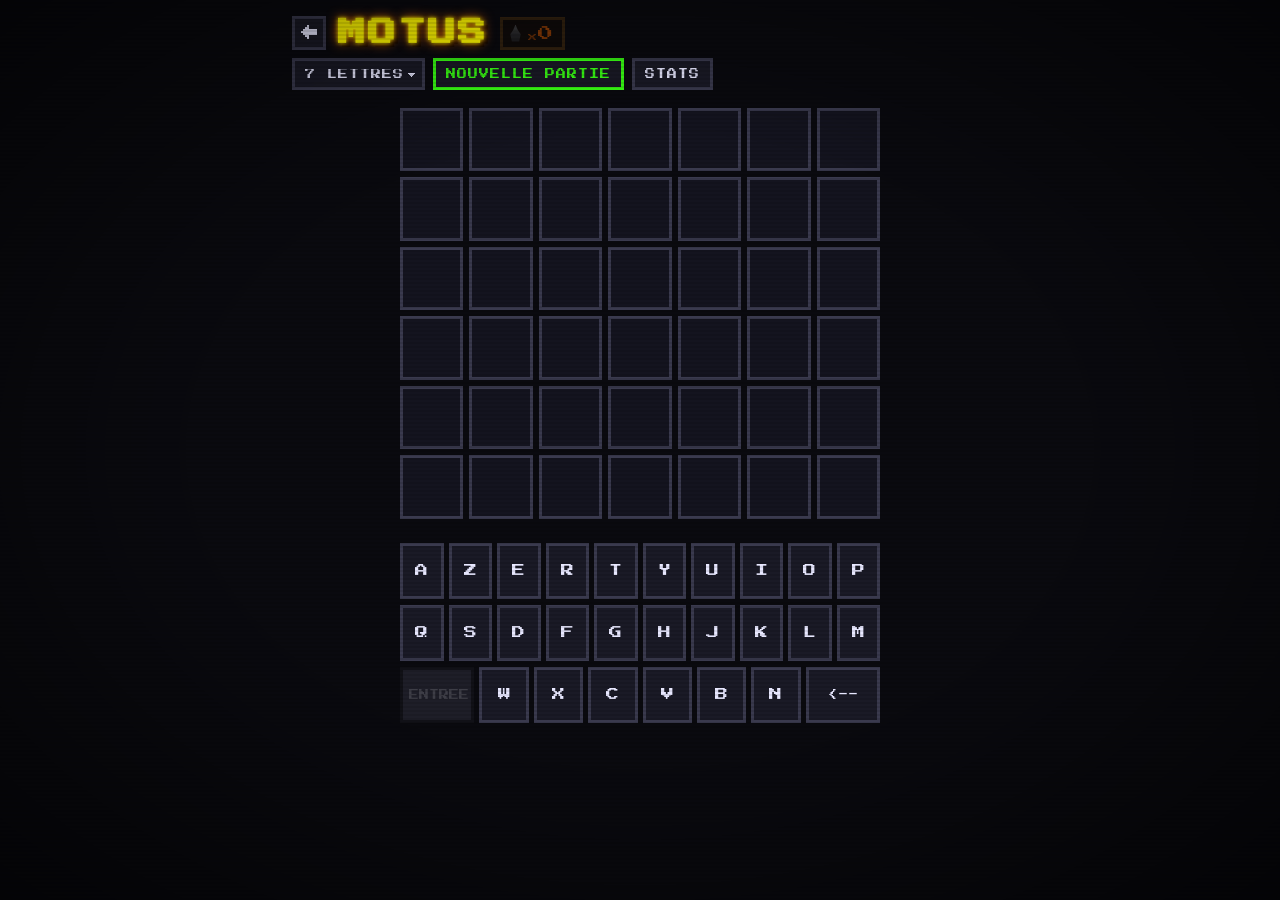
==== motus.html @ 77083325 "Add game hub and Pokedle (guess-the-Pokemon) game - index.html is now a home hub with tiles; Motus m" ====
<!DOCTYPE html>
<html lang="fr">
<head>
  <meta charset="UTF-8" />
  <meta name="viewport" content="width=device-width, initial-scale=1, viewport-fit=cover" />
  <title>MOTUS - Jeu de mots</title>
  <link rel="preconnect" href="https://fonts.googleapis.com" />
  <link rel="preconnect" href="https://fonts.gstatic.com" crossorigin />
  <link href="https://fonts.googleapis.com/css2?family=Press+Start+2P&display=swap" rel="stylesheet" />
  <link rel="stylesheet" href="styles.css" />
</head>
<body>
  <div class="app">
    <header class="topbar">
      <div class="brand">
        <a class="back-link" href="index.html" aria-label="Retour au menu">&larr;</a>
        <h1 class="title">MOTUS</h1>
        <button id="streakHud" class="streak-hud" type="button" title="Serie de victoires en cours" aria-label="Serie de victoires">
          <span class="flame" aria-hidden="true"></span>
          <span class="streak-num"><span id="streakValue">0</span></span>
        </button>
      </div>
      <div class="controls">
        <select id="lengthSelect" class="btn" aria-label="Longueur du mot">
          <option value="5">5 lettres</option>
          <option value="6">6 lettres</option>
          <option value="7" selected>7 lettres</option>
          <option value="8">8 lettres</option>
          <option value="9">9 lettres</option>
        </select>
        <button id="newGameBtn" class="btn primary" type="button">Nouvelle partie</button>
        <button id="statsBtn" class="btn" type="button" aria-label="Statistiques">STATS</button>
      </div>
    </header>

    <main>
      <div id="board"></div>
      <div id="keyboard"></div>
    </main>
  </div>

  <div id="toast" role="status" aria-live="polite"></div>
  <div id="particles"></div>
  <div id="comboBanner" class="combo-banner" aria-hidden="true"></div>
  <div id="flash" class="flash-overlay" aria-hidden="true"></div>

  <div id="statsModal" class="modal" role="dialog" aria-modal="true" aria-labelledby="statsTitle">
    <div class="modal-backdrop"></div>
    <div class="modal-card">
      <button class="close-x" id="statsClose" type="button" aria-label="Fermer">X</button>
      <h2 id="statsTitle">STATS</h2>
      <div class="stats-grid">
        <div class="stat-cell"><span class="v" id="stPlayed">0</span><span class="l">Parties</span></div>
        <div class="stat-cell"><span class="v" id="stWon">0</span><span class="l">Victoires</span></div>
        <div class="stat-cell"><span class="v" id="stRate">0%</span><span class="l">Reussite</span></div>
        <div class="stat-cell"><span class="v" id="stStreak">0</span><span class="l">Serie</span></div>
        <div class="stat-cell"><span class="v" id="stMax">0</span><span class="l">Serie max</span></div>
      </div>
      <h2 style="font-size:11px;margin-bottom:6px;">Essais gagnants</h2>
      <div id="stDist"></div>
      <h2 style="font-size:11px;margin:12px 0 6px;">Mots vaincus</h2>
      <div id="stWords"></div>
      <div class="stats-actions">
        <button class="btn" id="resetWonBtn" type="button">Reset mots vus</button>
        <button class="btn primary" id="statsCloseBottom" type="button" onclick="document.getElementById('statsModal').classList.remove('open')">OK</button>
      </div>
    </div>
  </div>

  <div id="endModal" class="modal" role="dialog" aria-modal="true">
    <div class="modal-backdrop"></div>
    <div class="modal-card">
      <button class="close-x" id="endClose" type="button" aria-label="Fermer">X</button>
      <h2 id="endTitle">FIN</h2>
      <p id="endSub"></p>
      <div id="endWord"></div>
      <div class="end-actions">
        <button class="btn primary" id="endAgain" type="button">Rejouer</button>
      </div>
    </div>
  </div>

  <script src="js/words.js"></script>
  <script src="js/dict.js"></script>
  <script src="js/stats.js"></script>
  <script src="js/keyboard.js"></script>
  <script src="js/game.js"></script>
</body>
</html>
---- styles.css ----
:root {
  --bg: #0a0a0f;
  --bg2: #14141f;
  --panel: #1a1a26;
  --ink: #e8e8ff;
  --neon-green: #39ff14;
  --neon-yellow: #fff700;
  --neon-pink: #ff3df0;
  --neon-blue: #39d2ff;
  --neon-orange: #ff6a00;
  --absent: #2a2a36;
  --border: #3a3a4e;
  --tile: 48px;
  --play-w: min(96vw, 480px);
}

* { box-sizing: border-box; touch-action: manipulation; }

html, body {
  margin: 0;
  padding: 0;
  background: var(--bg);
  color: var(--ink);
  font-family: "Press Start 2P", "Courier New", monospace;
  font-size: 12px;
  overflow-x: hidden;
  min-height: 100vh;
  image-rendering: pixelated;
  touch-action: manipulation;
  -webkit-user-select: none;
  user-select: none;
  -webkit-tap-highlight-color: transparent;
}

body::before {
  content: "";
  position: fixed;
  inset: 0;
  pointer-events: none;
  z-index: 9999;
  background: repeating-linear-gradient(
    to bottom,
    rgba(0,0,0,0) 0,
    rgba(0,0,0,0) 2px,
    rgba(0,0,0,0.18) 3px,
    rgba(0,0,0,0) 4px
  );
  animation: scanmove 8s linear infinite;
}

body::after {
  content: "";
  position: fixed;
  inset: 0;
  pointer-events: none;
  z-index: 9998;
  background: radial-gradient(ellipse at center, transparent 50%, rgba(0,0,0,0.55) 100%);
}

@keyframes scanmove {
  from { background-position: 0 0; }
  to { background-position: 0 8px; }
}

.app {
  max-width: 720px;
  margin: 0 auto;
  padding: 16px 12px 24px;
  position: relative;
  z-index: 1;
}

header.topbar {
  display: flex;
  align-items: center;
  justify-content: space-between;
  gap: 8px;
  margin-bottom: 18px;
  flex-wrap: wrap;
}

h1.title {
  margin: 0;
  font-size: 28px;
  letter-spacing: 2px;
  color: var(--neon-yellow);
  text-shadow:
    0 0 4px var(--neon-yellow),
    0 0 12px var(--neon-orange),
    4px 4px 0 #000;
  animation: flicker 3s infinite;
}

@keyframes flicker {
  0%, 100% { opacity: 1; }
  92% { opacity: 1; }
  94% { opacity: 0.6; }
  96% { opacity: 1; }
  98% { opacity: 0.8; }
}

body.victory h1.title {
  animation: rainbow 1.2s linear infinite;
}

@keyframes rainbow {
  0%   { color: #39ff14; text-shadow: 0 0 8px #39ff14, 4px 4px 0 #000; }
  25%  { color: #fff700; text-shadow: 0 0 8px #fff700, 4px 4px 0 #000; }
  50%  { color: #ff3df0; text-shadow: 0 0 8px #ff3df0, 4px 4px 0 #000; }
  75%  { color: #39d2ff; text-shadow: 0 0 8px #39d2ff, 4px 4px 0 #000; }
  100% { color: #ff6a00; text-shadow: 0 0 8px #ff6a00, 4px 4px 0 #000; }
}

.controls {
  display: flex;
  gap: 8px;
  align-items: center;
  flex-wrap: wrap;
}

.btn, select.btn {
  font-family: inherit;
  font-size: 10px;
  background: var(--panel);
  color: var(--ink);
  border: 3px solid var(--border);
  padding: 8px 10px;
  cursor: pointer;
  letter-spacing: 1px;
  transition: transform 80ms, box-shadow 120ms, background 120ms, color 120ms;
  box-shadow: 0 0 0 0 transparent;
  text-transform: uppercase;
  touch-action: manipulation;
}

.btn:hover {
  background: var(--bg2);
  color: var(--neon-green);
  box-shadow: 0 0 8px var(--neon-green);
  transform: translateY(-1px);
}

.btn:active { transform: translateY(1px); }

.btn.primary {
  border-color: var(--neon-green);
  color: var(--neon-green);
}

.btn.primary:hover {
  background: var(--neon-green);
  color: #000;
  box-shadow: 0 0 14px var(--neon-green);
}

select.btn {
  appearance: none;
  -webkit-appearance: none;
  padding-right: 18px;
  background-image: linear-gradient(45deg, transparent 50%, var(--ink) 50%),
                    linear-gradient(135deg, var(--ink) 50%, transparent 50%);
  background-position: calc(100% - 10px) 12px, calc(100% - 6px) 12px;
  background-size: 4px 4px;
  background-repeat: no-repeat;
}

main {
  display: flex;
  flex-direction: column;
  align-items: center;
  gap: 14px;
}

#board {
  display: flex;
  flex-direction: column;
  gap: 6px;
  width: var(--play-w);
}

.row {
  display: grid;
  grid-template-columns: repeat(var(--cols), 1fr);
  gap: 6px;
}

.tile {
  width: 100%;
  aspect-ratio: 1 / 1;
  background: var(--bg2);
  border: 3px solid var(--border);
  display: flex;
  align-items: center;
  justify-content: center;
  font-size: clamp(15px, 5.5vw, 26px);
  font-family: inherit;
  color: var(--ink);
  text-transform: uppercase;
  position: relative;
  transform-style: preserve-3d;
}

.tile.appear {
  animation: tile-in 280ms ease-out both;
}

@keyframes tile-in {
  from { transform: translateY(-12px) scale(0.7); opacity: 0; }
  to   { transform: translateY(0) scale(1); opacity: 1; }
}

.tile.filled {
  border-color: var(--ink);
  animation: tile-glow 1.2s ease-in-out infinite alternate;
}

@keyframes tile-glow {
  from { box-shadow: 0 0 2px rgba(255,255,255,0.4); }
  to   { box-shadow: 0 0 10px rgba(255,255,255,0.9); }
}

.tile.pop {
  animation: pop 180ms ease-out;
}

@keyframes pop {
  0%   { transform: scale(1); }
  40%  { transform: scale(1.18); }
  100% { transform: scale(1); }
}

.tile.flip {
  animation: flip 380ms ease-in-out;
}

@keyframes flip {
  0%   { transform: rotateX(0deg); }
  50%  { transform: rotateX(90deg); }
  100% { transform: rotateX(0deg); }
}

.tile.correct {
  background: var(--neon-green);
  color: #021000;
  border-color: #1aa800;
  box-shadow: 0 0 12px var(--neon-green), inset 0 0 6px rgba(0,0,0,0.4);
  animation: none;
}

.tile.present {
  background: var(--neon-yellow);
  color: #2a2400;
  border-color: #b29b00;
  box-shadow: 0 0 12px var(--neon-yellow), inset 0 0 6px rgba(0,0,0,0.4);
  animation: none;
}

.tile.absent {
  background: var(--absent);
  color: #888;
  border-color: #15151c;
  animation: none;
}

.tile.glow {
  animation: glow-pulse 700ms ease-in-out infinite alternate;
}

@keyframes glow-pulse {
  from { box-shadow: 0 0 8px var(--neon-green), 0 0 0 var(--neon-green); transform: translateY(0); }
  to   { box-shadow: 0 0 22px var(--neon-green), 0 0 30px var(--neon-yellow); transform: translateY(-3px); }
}

.row.shake {
  animation: shake 380ms;
}

@keyframes shake {
  0%, 100% { transform: translateX(0); }
  10%, 30%, 50%, 70%, 90% { transform: translateX(-6px); }
  20%, 40%, 60%, 80% { transform: translateX(6px); }
}

.screen-shake {
  animation: scshake 600ms;
}

@keyframes scshake {
  0%, 100% { transform: translate(0,0); }
  10% { transform: translate(-6px, 4px); }
  20% { transform: translate(5px, -3px); }
  30% { transform: translate(-4px, 5px); }
  40% { transform: translate(6px, 2px); }
  50% { transform: translate(-3px, -5px); }
  60% { transform: translate(4px, 4px); }
  70% { transform: translate(-5px, -2px); }
  80% { transform: translate(2px, 5px); }
  90% { transform: translate(-3px, -3px); }
}

#keyboard {
  display: flex;
  flex-direction: column;
  gap: 6px;
  width: var(--play-w);
  max-width: var(--play-w);
  margin-top: 10px;
}

.kb-row {
  display: flex;
  justify-content: center;
  gap: 5px;
  flex-wrap: nowrap;
}

.kb-key {
  flex: 1 1 0;
  min-width: 0;
  height: clamp(44px, 12vw, 56px);
  background: var(--panel);
  color: var(--ink);
  border: 3px solid var(--border);
  font-family: inherit;
  font-size: clamp(10px, 3.4vw, 13px);
  cursor: pointer;
  touch-action: manipulation;
  transition: transform 70ms, background 100ms, color 100ms, box-shadow 100ms;
}

.kb-key.kb-wide { flex: 1.8 1 0; font-size: clamp(8px, 2.6vw, 10px); }

.kb-key:hover {
  background: var(--bg2);
  color: var(--neon-green);
  box-shadow: 0 0 6px var(--neon-green);
}

.kb-key:active { transform: scale(0.92); }

.kb-key[data-key="ENTER"] {
  background: var(--absent);
  color: #5a5a66;
  border-color: #15151c;
  pointer-events: none;
  opacity: 0.65;
  transition: background 140ms, color 140ms, box-shadow 140ms, opacity 140ms, border-color 140ms;
}

.kb-key[data-key="ENTER"].ready {
  background: var(--neon-green);
  color: #021000;
  border-color: #1aa800;
  opacity: 1;
  pointer-events: auto;
  cursor: pointer;
  animation: enter-pulse 0.8s ease-in-out infinite alternate;
}

@keyframes enter-pulse {
  from { box-shadow: 0 0 6px var(--neon-green); }
  to   { box-shadow: 0 0 18px var(--neon-green); }
}

.kb-key.correct {
  background: var(--neon-green); color: #021000; border-color: #1aa800;
  box-shadow: 0 0 8px var(--neon-green);
}
.kb-key.present {
  background: var(--neon-yellow); color: #2a2400; border-color: #b29b00;
  box-shadow: 0 0 8px var(--neon-yellow);
}
.kb-key.absent {
  background: var(--absent); color: #555; border-color: #111;
}

#particles {
  position: fixed;
  inset: 0;
  pointer-events: none;
  z-index: 5000;
}

.particle {
  position: fixed;
  width: 6px;
  height: 6px;
  border-radius: 0;
  transform: translate(-50%, -50%);
  animation: fly var(--dur, 600ms) ease-out forwards;
  box-shadow: 0 0 6px currentColor;
}

.particle.big {
  width: 10px;
  height: 10px;
}

@keyframes fly {
  0%   { opacity: 1; transform: translate(-50%, -50%) scale(1); }
  100% { opacity: 0; transform: translate(calc(-50% + var(--dx,0px)), calc(-50% + var(--dy,0px))) scale(0.4) rotate(360deg); }
}

#toast {
  position: fixed;
  top: 18px;
  left: 50%;
  transform: translateX(-50%) translateY(-30px);
  background: #000;
  border: 3px solid var(--neon-pink);
  padding: 10px 14px;
  font-size: 10px;
  letter-spacing: 1px;
  color: var(--neon-pink);
  box-shadow: 0 0 12px var(--neon-pink);
  opacity: 0;
  pointer-events: none;
  transition: opacity 180ms, transform 220ms;
  z-index: 6000;
  text-transform: uppercase;
}

#toast.show {
  opacity: 1;
  transform: translateX(-50%) translateY(0);
}

.modal {
  position: fixed;
  inset: 0;
  display: none;
  z-index: 7000;
}

.modal.open { display: block; }

.modal-backdrop {
  position: absolute;
  inset: 0;
  background: rgba(0,0,0,0.75);
  backdrop-filter: blur(2px);
}

.modal-card {
  position: absolute;
  left: 50%;
  top: 50%;
  transform: translate(-50%, -50%);
  background: var(--bg2);
  border: 4px solid var(--neon-green);
  padding: 22px 18px;
  min-width: 280px;
  max-width: 92vw;
  box-shadow: 0 0 24px var(--neon-green);
  animation: modal-in 260ms ease-out;
}

@keyframes modal-in {
  from { transform: translate(-50%, -40%) scale(0.85); opacity: 0; }
  to   { transform: translate(-50%, -50%) scale(1); opacity: 1; }
}

.modal-card h2 {
  margin: 0 0 14px;
  font-size: 16px;
  letter-spacing: 2px;
  color: var(--neon-yellow);
  text-shadow: 0 0 8px var(--neon-yellow);
}

.modal-card .close-x {
  position: absolute;
  top: 6px;
  right: 8px;
  background: transparent;
  border: none;
  color: var(--ink);
  font-family: inherit;
  font-size: 14px;
  cursor: pointer;
}

#endModal .modal-card { border-color: var(--neon-pink); box-shadow: 0 0 24px var(--neon-pink); }
#endModal.won .modal-card { border-color: var(--neon-green); box-shadow: 0 0 28px var(--neon-green); }

#endTitle {
  font-size: 18px;
  margin: 0 0 8px;
  text-align: center;
  color: var(--neon-pink);
  text-shadow: 0 0 10px var(--neon-pink);
}

#endModal.won #endTitle {
  color: var(--neon-green);
  text-shadow: 0 0 12px var(--neon-green);
  animation: rainbow 1.2s linear infinite;
}

#endSub {
  text-align: center;
  font-size: 9px;
  opacity: 0.8;
  margin: 4px 0 8px;
}

#endWord {
  text-align: center;
  font-size: 22px;
  letter-spacing: 4px;
  color: var(--neon-yellow);
  text-shadow: 0 0 10px var(--neon-yellow);
  margin: 8px 0 16px;
  padding: 10px;
  border: 3px dashed var(--border);
  background: #000;
}

.end-actions {
  display: flex;
  justify-content: center;
  gap: 10px;
}

.stats-grid {
  display: grid;
  grid-template-columns: repeat(2, 1fr);
  gap: 10px;
  margin-bottom: 14px;
}

.stat-cell {
  text-align: center;
  background: #000;
  border: 2px solid var(--border);
  padding: 8px;
}

.stat-cell .v {
  font-size: 16px;
  color: var(--neon-green);
  display: block;
  margin-bottom: 4px;
  text-shadow: 0 0 6px var(--neon-green);
}

.stat-cell .l {
  font-size: 8px;
  opacity: 0.8;
}

.dist-row {
  display: grid;
  grid-template-columns: 22px 1fr;
  gap: 6px;
  align-items: center;
  margin: 4px 0;
}

.dist-i { font-size: 10px; color: var(--neon-yellow); }
.dist-bar {
  background: var(--neon-green);
  color: #000;
  padding: 2px 6px;
  font-size: 9px;
  min-width: 22px;
  text-align: right;
  box-shadow: 0 0 6px var(--neon-green);
}

.won-line {
  font-size: 9px;
  margin: 4px 0;
  color: var(--neon-blue);
}

.stats-actions {
  display: flex;
  justify-content: space-between;
  margin-top: 12px;
  gap: 8px;
  flex-wrap: wrap;
}

/* ---- Systeme de serie de victoires ---- */
.brand {
  display: flex;
  align-items: center;
  gap: 12px;
}

.streak-hud {
  display: inline-flex;
  align-items: center;
  gap: 6px;
  background: #150d06;
  border: 3px solid #5a3a12;
  padding: 5px 9px 5px 6px;
  font-family: inherit;
  cursor: pointer;
  color: var(--neon-orange);
  opacity: 0.5;
  transition: opacity 200ms, transform 120ms, box-shadow 220ms, border-color 220ms;
}

.streak-hud.active {
  opacity: 1;
  border-color: var(--neon-orange);
  box-shadow: 0 0 12px rgba(255,106,0,0.6);
}

.streak-hud .streak-num { font-size: 15px; line-height: 1; }
.streak-hud .streak-num::before { content: "x"; font-size: 9px; opacity: 0.75; margin-right: 1px; }

.flame {
  width: 13px;
  height: 17px;
  background: linear-gradient(to top, #ff2b00, #ff6a00 45%, #fff700);
  clip-path: polygon(50% 0%, 68% 32%, 90% 58%, 78% 100%, 22% 100%, 10% 58%, 32% 32%);
  filter: drop-shadow(0 0 4px #ff6a00);
  animation: flame-flick 0.35s infinite alternate;
}

@keyframes flame-flick {
  from { transform: scaleY(1) translateY(0); opacity: 1; }
  to   { transform: scaleY(1.18) translateY(-1px); opacity: 0.82; }
}

.streak-hud:not(.active) .flame {
  filter: grayscale(1) brightness(0.5);
  animation: none;
}

.streak-hud.pop { animation: streak-pop 450ms ease-out; }
@keyframes streak-pop {
  0%   { transform: scale(1); }
  35%  { transform: scale(1.5) rotate(-5deg); }
  60%  { transform: scale(0.92) rotate(3deg); }
  100% { transform: scale(1) rotate(0); }
}

.streak-hud.broke { animation: streak-broke 650ms ease-out; }
@keyframes streak-broke {
  0%   { transform: scale(1.3); filter: brightness(2.5); }
  20%  { transform: translate(-5px,2px) rotate(-10deg); }
  40%  { transform: translate(5px,3px) rotate(10deg); }
  60%  { transform: translate(-4px,4px) rotate(-6deg); }
  80%  { transform: translate(3px,3px) rotate(4deg); }
  100% { transform: translate(0,0) rotate(0); filter: brightness(1); }
}

.combo-banner {
  position: fixed;
  top: 32%;
  left: 50%;
  transform: translate(-50%, -50%) scale(0.3);
  font-family: inherit;
  font-size: 26px;
  color: var(--neon-orange);
  text-shadow: 0 0 10px var(--neon-orange), 4px 4px 0 #000;
  opacity: 0;
  pointer-events: none;
  z-index: 6500;
  white-space: nowrap;
  text-transform: uppercase;
  text-align: center;
}

.combo-banner.show { animation: combo-in 1.4s ease-out forwards; }
@keyframes combo-in {
  0%   { opacity: 0; transform: translate(-50%,-50%) scale(0.3); }
  20%  { opacity: 1; transform: translate(-50%,-50%) scale(1.18); }
  35%  { transform: translate(-50%,-50%) scale(1); }
  80%  { opacity: 1; transform: translate(-50%,-62%) scale(1); }
  100% { opacity: 0; transform: translate(-50%,-95%) scale(0.9); }
}

.combo-banner.milestone {
  font-size: 32px;
  color: #fff;
  text-shadow: 0 0 12px var(--neon-orange), 0 0 30px var(--neon-yellow), 4px 4px 0 #000;
  animation: combo-milestone 2.2s ease-out forwards;
}
@keyframes combo-milestone {
  0%   { opacity: 0; transform: translate(-50%,-50%) scale(0.2) rotate(-12deg); }
  15%  { opacity: 1; transform: translate(-50%,-50%) scale(1.45) rotate(4deg); }
  30%  { transform: translate(-50%,-50%) scale(1.1) rotate(-3deg); }
  45%  { transform: translate(-50%,-50%) scale(1.3) rotate(2deg); }
  60%  { transform: translate(-50%,-50%) scale(1.1) rotate(0); }
  85%  { opacity: 1; transform: translate(-50%,-55%) scale(1.1); }
  100% { opacity: 0; transform: translate(-50%,-75%) scale(1); }
}

.combo-banner.broken {
  color: #ff2b3c;
  text-shadow: 0 0 10px #ff2b3c, 4px 4px 0 #000;
  animation: combo-broken 1.6s ease-in forwards;
}
@keyframes combo-broken {
  0%   { opacity: 0; transform: translate(-50%,-50%) scale(1.3); }
  15%  { opacity: 1; transform: translate(-50%,-50%) scale(1); }
  30%  { transform: translate(-48%,-50%) rotate(-4deg); }
  45%  { transform: translate(-52%,-49%) rotate(4deg); }
  60%  { transform: translate(-49%,-50%) rotate(-2deg); }
  100% { opacity: 0; transform: translate(-50%,-32%) scale(0.7) rotate(-7deg); }
}

.flash-overlay {
  position: fixed;
  inset: 0;
  pointer-events: none;
  opacity: 0;
  z-index: 6400;
}
.flash-overlay.go { animation: flashfx 600ms ease-out; }
@keyframes flashfx {
  0%   { opacity: 0; }
  10%  { opacity: 1; }
  100% { opacity: 0; }
}

.shockwave {
  position: fixed;
  width: 20px;
  height: 20px;
  border: 6px solid var(--neon-yellow);
  border-radius: 50%;
  transform: translate(-50%, -50%);
  pointer-events: none;
  z-index: 6300;
  animation: shockwave 900ms ease-out forwards;
}
@keyframes shockwave {
  0%   { width: 20px; height: 20px; opacity: 0.9; border-width: 6px; }
  100% { width: 130vmax; height: 130vmax; opacity: 0; border-width: 1px; }
}

body.on-fire h1.title { animation: fire-title 0.6s infinite alternate; }
@keyframes fire-title {
  from { color: var(--neon-yellow); text-shadow: 0 0 8px #ff6a00, 0 0 18px #ff2b00, 4px 4px 0 #000; }
  to   { color: #ff6a00; text-shadow: 0 0 14px #fff700, 0 0 32px #ff6a00, 4px 4px 0 #000; }
}

body.on-fire::after {
  background: radial-gradient(ellipse at center, transparent 45%, rgba(0,0,0,0.55) 100%),
              radial-gradient(ellipse at bottom, rgba(255,106,0,0.16), transparent 62%);
  animation: fire-glow 1.4s infinite alternate;
}
@keyframes fire-glow {
  from { opacity: 0.7; }
  to   { opacity: 1; }
}

@media (max-width: 540px) {
  h1.title { font-size: 18px; }
  #endWord { font-size: 16px; letter-spacing: 2px; }
  .combo-banner { font-size: 19px; }
  .combo-banner.milestone { font-size: 24px; }
  .streak-hud .streak-num { font-size: 13px; }
}

/* ===================== Hub d'accueil ===================== */
.back-link {
  display: inline-flex;
  align-items: center;
  justify-content: center;
  width: 34px;
  height: 34px;
  border: 3px solid var(--border);
  background: var(--panel);
  color: var(--ink);
  text-decoration: none;
  font-size: 16px;
  transition: transform 100ms, box-shadow 140ms, color 140ms, border-color 140ms;
}
.back-link:hover {
  color: var(--neon-green);
  border-color: var(--neon-green);
  box-shadow: 0 0 8px var(--neon-green);
}
.back-link:active { transform: scale(0.92); }

.app.hub {
  min-height: 100vh;
  display: flex;
  flex-direction: column;
  align-items: center;
  justify-content: center;
  gap: 10px;
  padding-top: 30px;
}
.hub-head { text-align: center; margin-bottom: 6px; }
.hub-title {
  font-size: clamp(28px, 9vw, 48px);
  line-height: 1.25;
  margin: 0;
}
.hub-sub {
  font-size: 10px;
  color: var(--neon-blue);
  margin: 12px 0 0;
  letter-spacing: 1px;
}
.hub-grid {
  display: grid;
  grid-template-columns: repeat(2, 1fr);
  gap: 14px;
  width: min(94vw, 560px);
  margin-top: 10px;
}
.hub-tile {
  position: relative;
  display: flex;
  flex-direction: column;
  align-items: center;
  gap: 8px;
  padding: 20px 12px;
  background: var(--bg2);
  border: 4px solid var(--border);
  text-decoration: none;
  color: var(--ink);
  text-align: center;
  transition: transform 120ms, box-shadow 160ms, border-color 160ms;
  cursor: pointer;
}
.hub-tile:hover { transform: translateY(-4px) scale(1.02); }
.hub-tile.motus:hover { border-color: var(--neon-yellow); box-shadow: 0 0 16px var(--neon-yellow); }
.hub-tile.poke:hover { border-color: var(--neon-green); box-shadow: 0 0 16px var(--neon-green); }
.hub-emoji {
  font-family: "Courier New", monospace;
  font-weight: bold;
  font-size: 22px;
  letter-spacing: 2px;
  padding: 8px 10px;
  border: 3px solid currentColor;
  color: var(--neon-blue);
}
.hub-tile.motus .hub-emoji { color: var(--neon-yellow); }
.hub-tile.poke .hub-emoji { color: var(--neon-green); }
.hub-name { font-size: 13px; letter-spacing: 1px; }
.hub-desc { font-size: 8px; color: #9a9ab0; line-height: 1.5; }
.hub-tile.soon { opacity: 0.45; cursor: not-allowed; }
.hub-tile.soon:hover { transform: none; box-shadow: none; }
.hub-badge {
  position: absolute;
  top: -10px;
  right: -6px;
  background: var(--neon-pink);
  color: #000;
  font-size: 7px;
  padding: 3px 5px;
  border: 2px solid #000;
  transform: rotate(8deg);
}

/* ===================== Jeu "devine le perso" ===================== */
.cg-app {
  width: min(98vw, 640px);
  display: flex;
  flex-direction: column;
  gap: 12px;
}
.cg-modes { display: flex; gap: 8px; flex-wrap: wrap; align-items: center; }
.cg-mode-btn.active {
  border-color: var(--neon-green);
  color: var(--neon-green);
  box-shadow: 0 0 10px rgba(57,255,20,0.5);
}
.cg-stats-btn { margin-left: auto; }
.cg-status {
  display: flex;
  justify-content: space-between;
  font-size: 10px;
  color: var(--ink);
}
.cg-hint { color: var(--neon-blue); }

.cg-search-wrap { position: relative; }
.cg-search {
  width: 100%;
  font-family: "Courier New", monospace;
  font-size: 15px;
  padding: 12px 12px;
  background: #000;
  color: var(--ink);
  border: 3px solid var(--border);
  outline: none;
}
.cg-search:focus { border-color: var(--neon-green); box-shadow: 0 0 8px var(--neon-green); }
.cg-search.shake { animation: shake 380ms; }
.cg-search:disabled { opacity: 0.6; }

.cg-dropdown {
  position: absolute;
  left: 0; right: 0;
  top: calc(100% + 4px);
  background: var(--bg2);
  border: 3px solid var(--neon-green);
  box-shadow: 0 0 12px rgba(57,255,20,0.4);
  z-index: 200;
  max-height: 280px;
  overflow-y: auto;
}
.cg-ac-item {
  display: flex;
  align-items: center;
  gap: 10px;
  width: 100%;
  background: transparent;
  border: none;
  border-bottom: 1px solid #2a2a3a;
  color: var(--ink);
  font-family: "Courier New", monospace;
  font-size: 14px;
  padding: 8px 10px;
  cursor: pointer;
  text-align: left;
}
.cg-ac-item:hover, .cg-ac-item.active { background: #23233a; color: var(--neon-green); }
.cg-ac-item img { width: 36px; height: 36px; image-rendering: pixelated; }

.cg-legend {
  display: flex;
  flex-wrap: wrap;
  gap: 12px;
  font-size: 8px;
  color: #b9b9cc;
  align-items: center;
}
.cg-legend span { display: inline-flex; align-items: center; gap: 5px; }
.cg-legend .lg {
  width: 14px; height: 14px; display: inline-block; border: 2px solid #000;
}
.cg-legend .lg.correct { background: var(--neon-green); }
.cg-legend .lg.present { background: #ff9d00; }
.cg-legend .lg.absent { background: var(--absent); }
.cg-legend .lg.arrow { width: auto; height: auto; border: none; font-size: 9px; color: var(--ink); }

.cg-board-scroll { overflow-x: auto; padding-bottom: 4px; }
.cg-head, .cg-row {
  display: grid;
  grid-template-columns: 92px repeat(var(--cg-cols), 74px);
  gap: 4px;
  min-width: max-content;
}
.cg-head { margin-bottom: 4px; position: sticky; top: 0; }
.cg-head .cg-cell {
  background: var(--panel);
  color: var(--neon-blue);
  font-family: "Courier New", monospace;
  font-weight: bold;
  font-size: 9px;
  border: 2px solid var(--border);
}
.cg-row { margin-bottom: 4px; }
.cg-cell {
  display: flex;
  align-items: center;
  justify-content: center;
  text-align: center;
  min-height: 64px;
  padding: 4px;
  font-family: "Courier New", monospace;
  font-size: clamp(9px, 2.6vw, 11px);
  line-height: 1.25;
  word-break: break-word;
  border: 2px solid #15151c;
  position: relative;
}
.cg-name-cell {
  flex-direction: column;
  gap: 2px;
  background: var(--bg2);
  color: var(--ink);
  font-weight: bold;
}
.cg-name-cell .cg-thumb { width: 38px; height: 38px; image-rendering: pixelated; }
.cg-ename { font-size: 8px; }

.cg-attr.correct { background: var(--neon-green); color: #021000; }
.cg-attr.present { background: #ff9d00; color: #221400; }
.cg-attr.absent { background: var(--absent); color: #c5c5d5; }
.cg-arrow { position: absolute; right: 4px; bottom: 2px; font-size: 12px; opacity: 0.85; }
.cg-attr.arrow-up .cg-arrow { color: #00210a; }
.cg-attr.arrow-down .cg-arrow { color: #00210a; }

.cg-attr.reveal { animation: cg-reveal 380ms ease-out both; }
@keyframes cg-reveal {
  0% { opacity: 0; transform: rotateX(90deg) scale(0.9); }
  60% { opacity: 1; }
  100% { opacity: 1; transform: rotateX(0) scale(1); }
}

.cg-error { color: #ff6a6a; font-size: 11px; text-align: center; padding: 20px; }

.cg-modal {
  position: fixed;
  inset: 0;
  z-index: 7000;
  display: flex;
  align-items: center;
  justify-content: center;
  background: rgba(0,0,0,0.78);
}
.cg-modal[hidden] { display: none; }
.cg-modal-card {
  background: var(--bg2);
  border: 4px solid var(--neon-green);
  box-shadow: 0 0 24px var(--neon-green);
  padding: 22px 20px;
  text-align: center;
  max-width: 90vw;
  animation: modal-in 260ms ease-out;
}
.cg-modal-img img { width: 110px; height: 110px; image-rendering: pixelated; }
.cg-modal-title {
  font-size: 18px;
  color: var(--neon-yellow);
  text-shadow: 0 0 10px var(--neon-yellow);
  margin: 6px 0;
}
.cg-modal-sub { font-size: 10px; line-height: 1.6; margin: 8px 0 16px; color: var(--ink); }

@media (max-width: 540px) {
  .cg-head, .cg-row { grid-template-columns: 78px repeat(var(--cg-cols), 66px); }
  .cg-cell { min-height: 58px; }
}
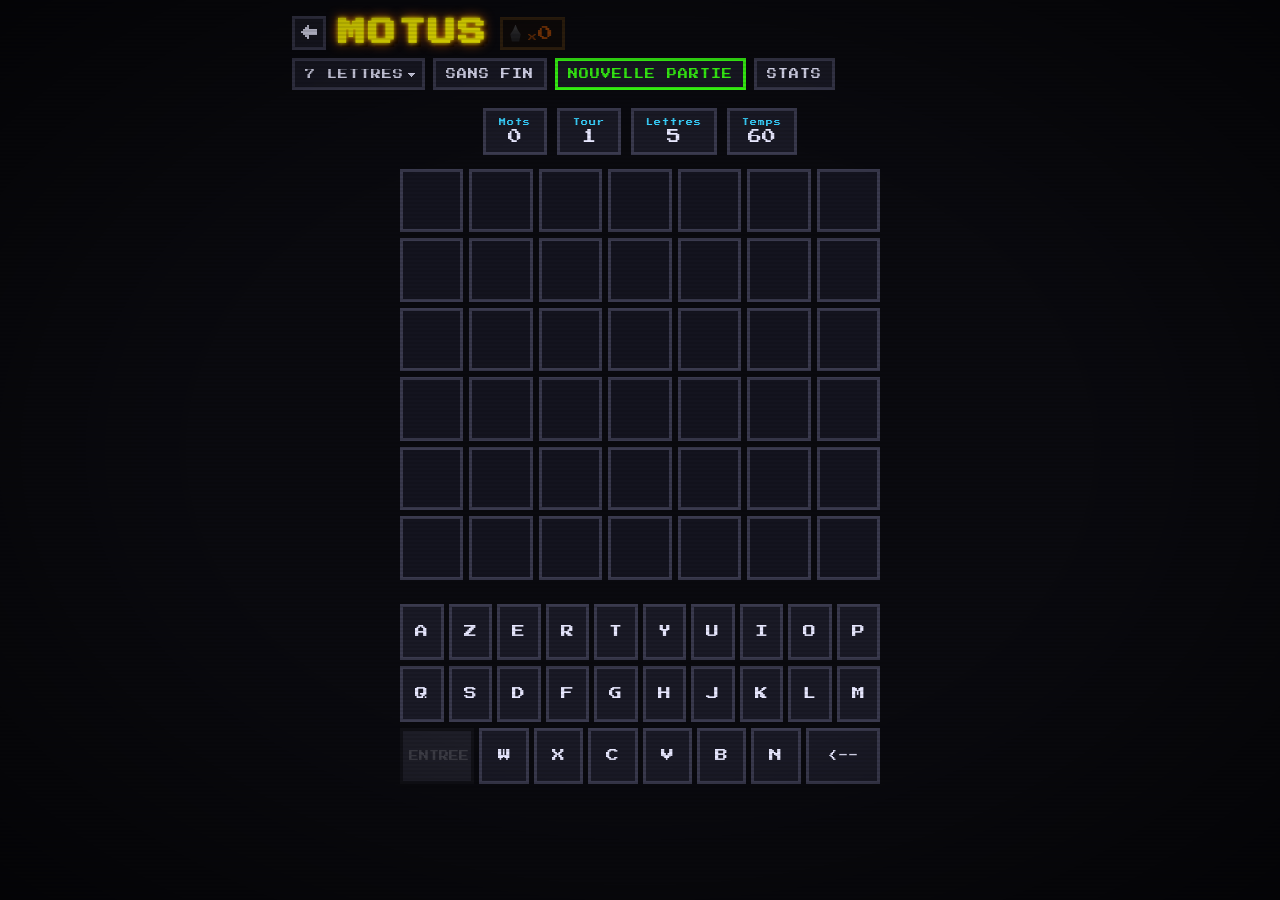
==== commit 737bbae5: "Motus: endless mode with stacking constraints and escalating effects A new "Sans fin" toggle starts " ====
--- a/motus.html
+++ b/motus.html
@@ -28,10 +28,18 @@
           <option value="8">8 lettres</option>
           <option value="9">9 lettres</option>
         </select>
+        <button id="endlessBtn" class="btn" type="button" title="Mode sans fin">SANS FIN</button>
         <button id="newGameBtn" class="btn primary" type="button">Nouvelle partie</button>
         <button id="statsBtn" class="btn" type="button" aria-label="Statistiques">STATS</button>
       </div>
     </header>
+
+    <div id="endlessHud" class="endless-hud" hidden>
+      <span class="eh-cell"><span class="eh-l">Mots</span><span id="ehStreak" class="eh-v">0</span></span>
+      <span class="eh-cell"><span class="eh-l">Tour</span><span id="ehLoop" class="eh-v">1</span></span>
+      <span class="eh-cell"><span class="eh-l">Lettres</span><span id="ehLength" class="eh-v">5</span></span>
+      <span class="eh-cell timer" id="ehTimerCell" hidden><span class="eh-l">Temps</span><span id="ehTimer" class="eh-v">60</span></span>
+    </div>
 
     <main>
       <div id="board"></div>
--- a/styles.css
+++ b/styles.css
@@ -786,61 +786,70 @@
   flex-direction: column;
   align-items: center;
   justify-content: center;
-  gap: 10px;
-  padding-top: 30px;
-}
-.hub-head { text-align: center; margin-bottom: 6px; }
+  gap: 4px;
+  padding: 40px 14px;
+}
+.hub-head { text-align: center; margin-bottom: 18px; }
 .hub-title {
-  font-size: clamp(28px, 9vw, 48px);
-  line-height: 1.25;
+  font-size: clamp(30px, 10vw, 52px);
+  line-height: 1.2;
   margin: 0;
 }
 .hub-sub {
   font-size: 10px;
   color: var(--neon-blue);
-  margin: 12px 0 0;
-  letter-spacing: 1px;
+  margin: 14px 0 0;
+  letter-spacing: 2px;
 }
 .hub-grid {
   display: grid;
-  grid-template-columns: repeat(2, 1fr);
+  grid-template-columns: repeat(auto-fit, minmax(min(100%, 250px), 1fr));
   gap: 14px;
-  width: min(94vw, 560px);
-  margin-top: 10px;
+  width: min(94vw, 640px);
 }
 .hub-tile {
   position: relative;
   display: flex;
-  flex-direction: column;
-  align-items: center;
-  gap: 8px;
-  padding: 20px 12px;
+  flex-direction: row;
+  align-items: center;
+  gap: 14px;
+  padding: 16px;
   background: var(--bg2);
   border: 4px solid var(--border);
   text-decoration: none;
   color: var(--ink);
-  text-align: center;
+  text-align: left;
   transition: transform 120ms, box-shadow 160ms, border-color 160ms;
   cursor: pointer;
 }
-.hub-tile:hover { transform: translateY(-4px) scale(1.02); }
+.hub-tile:hover { transform: translateY(-4px); }
 .hub-tile.motus:hover { border-color: var(--neon-yellow); box-shadow: 0 0 16px var(--neon-yellow); }
-.hub-tile.poke:hover { border-color: var(--neon-green); box-shadow: 0 0 16px var(--neon-green); }
+.hub-tile.poke:hover  { border-color: var(--neon-green);  box-shadow: 0 0 16px var(--neon-green); }
+.hub-tile.lol:hover   { border-color: var(--neon-pink);   box-shadow: 0 0 16px var(--neon-pink); }
+.hub-tile.mob:hover   { border-color: var(--neon-blue);   box-shadow: 0 0 16px var(--neon-blue); }
 .hub-emoji {
+  flex: 0 0 auto;
+  display: flex;
+  align-items: center;
+  justify-content: center;
+  width: 58px;
+  height: 58px;
   font-family: "Courier New", monospace;
   font-weight: bold;
-  font-size: 22px;
-  letter-spacing: 2px;
-  padding: 8px 10px;
+  font-size: 18px;
+  letter-spacing: 1px;
   border: 3px solid currentColor;
   color: var(--neon-blue);
 }
 .hub-tile.motus .hub-emoji { color: var(--neon-yellow); }
-.hub-tile.poke .hub-emoji { color: var(--neon-green); }
-.hub-name { font-size: 13px; letter-spacing: 1px; }
-.hub-desc { font-size: 8px; color: #9a9ab0; line-height: 1.5; }
+.hub-tile.poke  .hub-emoji { color: var(--neon-green); }
+.hub-tile.lol   .hub-emoji { color: var(--neon-pink); }
+.hub-tile.mob   .hub-emoji { color: var(--neon-blue); }
+.hub-text { display: flex; flex-direction: column; gap: 8px; min-width: 0; }
+.hub-name { font-size: 14px; letter-spacing: 1px; }
+.hub-desc { font-size: 8px; color: #9a9ab0; line-height: 1.6; }
 .hub-tile.soon { opacity: 0.45; cursor: not-allowed; }
-.hub-tile.soon:hover { transform: none; box-shadow: none; }
+.hub-tile.soon:hover { transform: none; box-shadow: none; border-color: var(--border); }
 .hub-badge {
   position: absolute;
   top: -10px;
@@ -1025,3 +1034,218 @@
   .cg-head, .cg-row { grid-template-columns: 78px repeat(var(--cg-cols), 66px); }
   .cg-cell { min-height: 58px; }
 }
+
+/* ===================== LoLdle ===================== */
+.hub-tile.lol .hub-emoji { color: var(--neon-pink); }
+.hub-tile.lol:hover { border-color: var(--neon-pink); box-shadow: 0 0 16px var(--neon-pink); }
+
+.lol-nav {
+  display: flex;
+  flex-wrap: wrap;
+  gap: 6px;
+  justify-content: center;
+  margin-bottom: 16px;
+}
+.lol-nav button {
+  font-family: inherit;
+  font-size: 9px;
+  background: var(--panel);
+  color: var(--ink);
+  border: 3px solid var(--border);
+  padding: 8px 9px;
+  cursor: pointer;
+  letter-spacing: 1px;
+  text-transform: uppercase;
+  transition: transform 80ms, box-shadow 120ms, color 120ms, border-color 120ms;
+}
+.lol-nav button:hover { color: var(--neon-pink); border-color: var(--neon-pink); }
+.lol-nav button.active {
+  color: #000;
+  background: var(--neon-pink);
+  border-color: var(--neon-pink);
+  box-shadow: 0 0 10px var(--neon-pink);
+}
+
+/* indice media */
+.mg-clue {
+  display: flex;
+  align-items: center;
+  justify-content: center;
+  min-height: 120px;
+  margin-bottom: 4px;
+}
+.mg-hint { font-size: 8px; color: var(--neon-blue); text-align: center; margin: 0 0 6px; line-height: 1.5; }
+
+.lol-splash {
+  width: 100%;
+  height: 240px;
+  background-repeat: no-repeat;
+  border: 3px solid var(--border);
+  image-rendering: auto;
+  transition: background-size 500ms ease, background-position 500ms ease;
+}
+.lol-splash.solved { background-size: cover; background-position: center top; border-color: var(--neon-green); }
+
+.lol-abilities { display: flex; gap: 10px; flex-wrap: wrap; justify-content: center; }
+.lol-abilities img {
+  width: 72px; height: 72px;
+  border: 3px solid var(--border);
+  background: #000;
+  image-rendering: auto;
+}
+.lol-abilities img.passive { border-color: var(--neon-yellow); border-radius: 50%; }
+
+.lol-emojis { display: flex; gap: 12px; flex-wrap: wrap; justify-content: center; font-size: 40px; line-height: 1; }
+.lol-emojis span { animation: cg-reveal 360ms ease-out both; }
+
+.lol-quote {
+  font-family: "Courier New", monospace;
+  font-size: 18px;
+  font-style: italic;
+  color: var(--ink);
+  text-align: center;
+  padding: 18px 16px;
+  border: 3px solid var(--border);
+  background: var(--bg2);
+  line-height: 1.5;
+  max-width: 540px;
+}
+
+/* cartes des essais (media) */
+.mg-guesses { display: flex; flex-direction: column; gap: 6px; margin-top: 4px; }
+.mg-card {
+  display: flex;
+  align-items: center;
+  gap: 12px;
+  padding: 8px 12px;
+  border: 3px solid #15151c;
+  font-family: "Courier New", monospace;
+  font-size: 14px;
+  font-weight: bold;
+}
+.mg-card img { width: 44px; height: 44px; image-rendering: auto; }
+.mg-card.wrong { background: #c0392b; color: #fff; }
+.mg-card.correct { background: var(--neon-green); color: #021000; }
+.mg-card.reveal { animation: cg-reveal 380ms ease-out both; }
+
+@media (max-width: 540px) {
+  .lol-splash { height: 200px; }
+  .lol-abilities img { width: 58px; height: 58px; }
+  .lol-emojis { font-size: 32px; }
+  .lol-quote { font-size: 15px; }
+}
+
+/* competences grisees / pivotees */
+.lol-abilities img.masked {
+  filter: grayscale(1) brightness(0.6) contrast(1.15);
+  transition: filter 300ms, transform 300ms;
+}
+
+/* phase 2 : choix du skin */
+.mg-phase2 { margin: 4px 0 8px; }
+.mg-p2-prompt {
+  font-size: 11px;
+  color: var(--neon-green);
+  text-align: center;
+  margin: 4px 0 10px;
+  line-height: 1.5;
+}
+.mg-skins {
+  display: flex;
+  flex-wrap: wrap;
+  gap: 6px;
+  justify-content: center;
+  max-height: 240px;
+  overflow-y: auto;
+  padding: 2px;
+}
+.mg-skin {
+  font-family: "Courier New", monospace;
+  font-size: 12px;
+  padding: 8px 10px;
+  background: var(--panel);
+  color: var(--ink);
+  border: 3px solid var(--border);
+  cursor: pointer;
+  transition: transform 80ms, box-shadow 120ms, color 120ms, border-color 120ms;
+}
+.mg-skin:hover { border-color: var(--neon-pink); color: var(--neon-pink); }
+.mg-skin:active { transform: scale(0.96); }
+.mg-skin.correct { background: var(--neon-green); color: #021000; border-color: var(--neon-green); box-shadow: 0 0 10px var(--neon-green); }
+.mg-skin.wrong { background: #c0392b; color: #fff; border-color: #c0392b; opacity: 0.55; text-decoration: line-through; }
+
+/* bouton mode difficile */
+.cg-diff-btn.active {
+  border-color: var(--neon-orange);
+  color: #000;
+  background: var(--neon-orange);
+  box-shadow: 0 0 10px var(--neon-orange);
+}
+
+/* tuile Cartoondle */
+.hub-tile.cartoon .hub-emoji { color: var(--neon-orange); }
+.hub-tile.cartoon:hover { border-color: var(--neon-orange); box-shadow: 0 0 16px var(--neon-orange); }
+
+/* ===================== Motus mode sans fin ===================== */
+#endlessBtn.active {
+  border-color: var(--neon-pink);
+  color: #000;
+  background: var(--neon-pink);
+  box-shadow: 0 0 10px var(--neon-pink);
+}
+
+.endless-hud {
+  display: flex;
+  justify-content: center;
+  gap: 10px;
+  margin: 6px auto 14px;
+  width: var(--play-w);
+  flex-wrap: wrap;
+}
+.eh-cell {
+  display: flex;
+  flex-direction: column;
+  align-items: center;
+  gap: 4px;
+  padding: 8px 12px;
+  background: var(--panel);
+  border: 3px solid var(--border);
+  min-width: 64px;
+}
+.eh-l {
+  font-size: 7px;
+  color: var(--neon-blue);
+  letter-spacing: 1px;
+}
+.eh-v {
+  font-size: 14px;
+  color: var(--ink);
+}
+.eh-cell.timer .eh-v.warn { color: var(--neon-yellow); }
+.eh-cell.timer .eh-v.crit {
+  color: #ff3a3a;
+  animation: timer-crit 600ms ease-in-out infinite alternate;
+}
+@keyframes timer-crit {
+  from { transform: scale(1); }
+  to   { transform: scale(1.18); text-shadow: 0 0 8px #ff3a3a; }
+}
+
+/* essais masques au tour 2+ */
+.row.past-attempt {
+  opacity: 0.05;
+  filter: blur(3px);
+  transition: opacity 400ms, filter 400ms;
+  pointer-events: none;
+}
+/* effet legendaire (tier 5) */
+body.legendary {
+  animation: legendary-pulse 800ms ease-in-out;
+}
+@keyframes legendary-pulse {
+  0%, 100% { background: var(--bg); }
+  50% { background: #2a1500; }
+}
+body.legendary h1.title {
+  animation: rainbow 0.4s linear infinite, flicker 3s infinite;
+}
